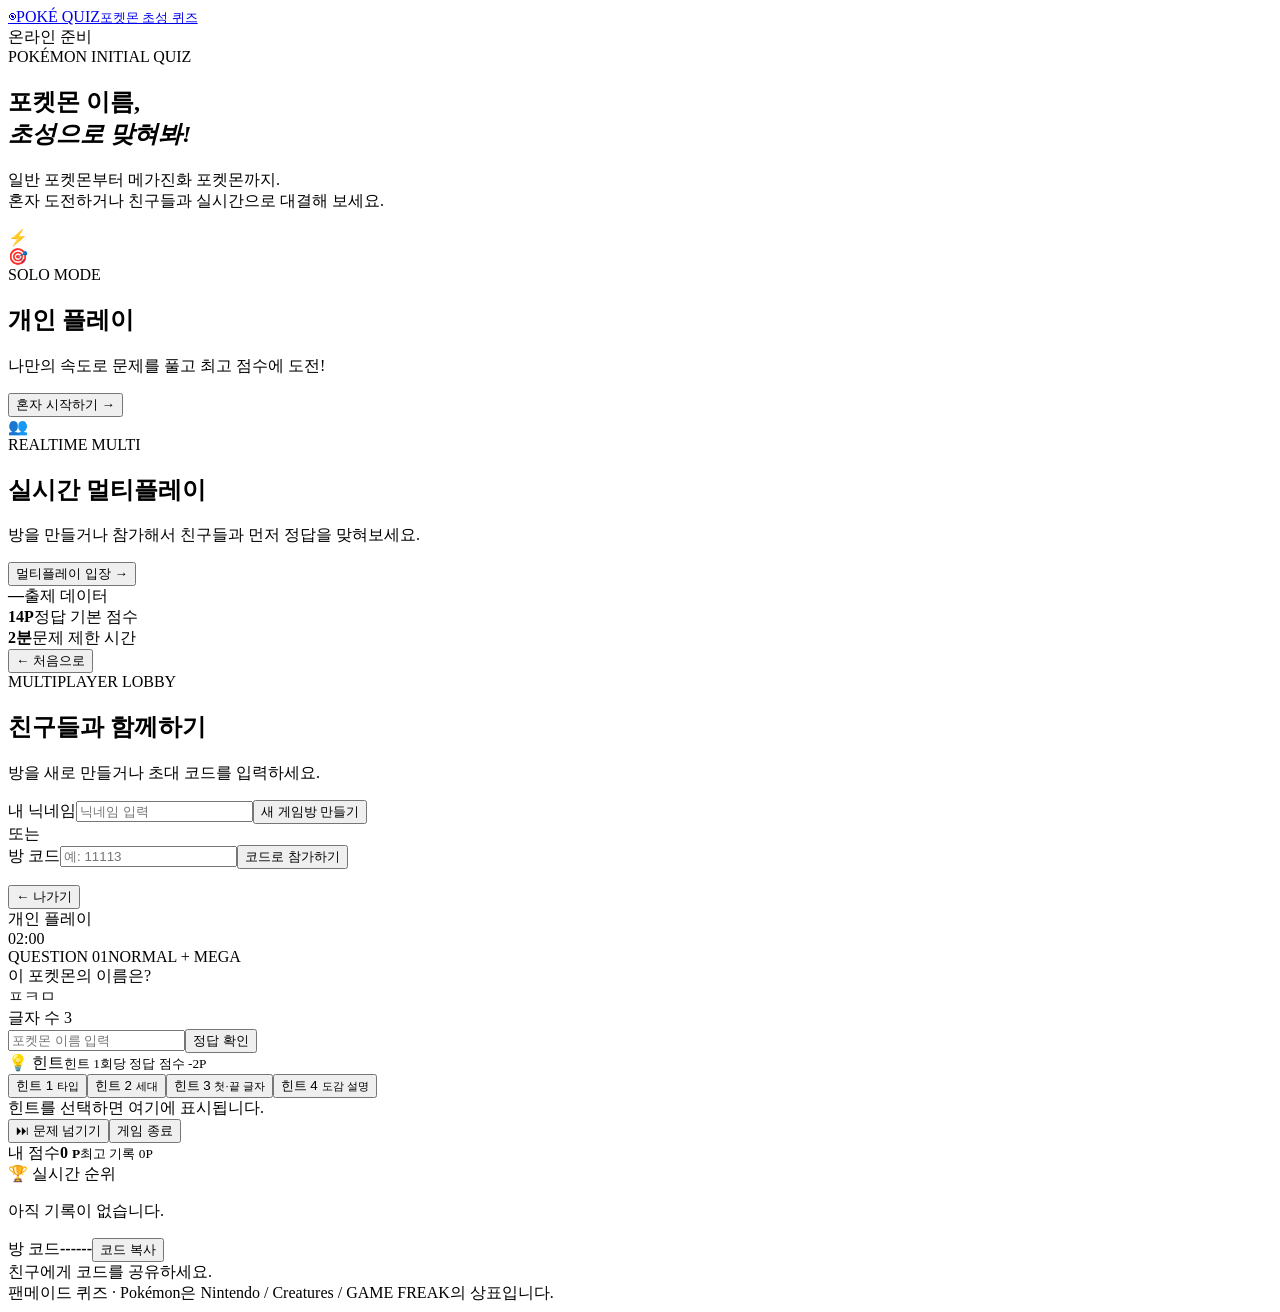
==== public/index.html @ de7677dc "Duplicate multiplayer lobby section in index.html" ====
<!doctype html>
<html lang="ko"><head>
  <meta charset="utf-8" />
  <meta name="viewport" content="width=device-width,initial-scale=1,viewport-fit=cover" />
  <meta name="theme-color" content="#10172a" />
  <meta name="description" content="일반 포켓몬과 메가진화 포켓몬 초성 퀴즈" />

  <title>포켓몬 초성 퀴즈</title>

  <!-- 파비콘 -->
  <link rel="icon" type="image/png" href="/favicon.png" />
  <link rel="apple-touch-icon" href="/favicon.png" />

  <!-- Open Graph -->
  <meta property="og:type" content="website" />
  <meta property="og:title" content="포켓몬 초성 퀴즈" />
  <meta property="og:description" content="일반 포켓몬과 메가진화 포켓몬 초성 퀴즈에 도전해보세요!" />
  <meta property="og:url" content="https://pokemon-quiz-ctx.pages.dev/" />
  <meta property="og:image" content="https://pokemon-quiz-ctx.pages.dev/og-image.png" />
  <meta property="og:image:width" content="1200" />
  <meta property="og:image:height" content="630" />

  <!-- Twitter / X -->
  <meta name="twitter:card" content="summary_large_image" />
  <meta name="twitter:title" content="포켓몬 초성 퀴즈" />
  <meta name="twitter:description" content="일반 포켓몬과 메가진화 포켓몬 초성 퀴즈에 도전해보세요!" />
  <meta name="twitter:image" content="https://pokemon-quiz-ctx.pages.dev/og-image.png" />

  <link rel="stylesheet" href="/style.css" />
</head>
<body>
<div class="shell">
<header class="top"><a class="brand" href="/"><span class="ball">◉</span><span>POKÉ QUIZ<small>포켓몬 초성 퀴즈</small></span></a><div class="top-right"><span class="live-dot"></span><span id="connection">온라인 준비</span></div></header>
<main>
<section id="home" class="view active">
<div class="hero"><div class="eyebrow">POKÉMON INITIAL QUIZ</div><h1>포켓몬 이름,<br><em>초성으로 맞혀봐!</em></h1><p>일반 포켓몬부터 메가진화 포켓몬까지.<br>혼자 도전하거나 친구들과 실시간으로 대결해 보세요.</p><div class="hero-orb">⚡</div></div>
<div class="mode-grid">
<article class="mode-card solo"><div class="mode-icon">🎯</div><div><span class="tag">SOLO MODE</span><h2>개인 플레이</h2><p>나만의 속도로 문제를 풀고 최고 점수에 도전!</p></div><button id="soloStart" class="primary">혼자 시작하기 <b>→</b></button></article>
<article class="mode-card multi"><div class="mode-icon">👥</div><div><span class="tag">REALTIME MULTI</span><h2>실시간 멀티플레이</h2><p>방을 만들거나 참가해서 친구들과 먼저 정답을 맞혀보세요.</p><button id="showRoom" class="primary">멀티플레이 입장 <b>→</b></button></article>
</div>
<div class="stats-row"><div><strong id="totalPokemon">—</strong><span>출제 데이터</span></div><div><strong>14P</strong><span>정답 기본 점수</span></div><div><strong>2분</strong><span>문제 제한 시간</span></div></div>
</section>
<section id="roomSelect" class="view">
<button class="back" data-home>← 처음으로</button><div class="panel narrow"><div class="eyebrow">MULTIPLAYER LOBBY</div><h2>친구들과 함께하기</h2><p class="muted">방을 새로 만들거나 초대 코드를 입력하세요.</p><label>내 닉네임<input id="nickname" maxlength="14" placeholder="닉네임 입력" autocomplete="nickname"></label><button id="createRoom" class="primary full">새 게임방 만들기</button><div class="or"><span>또는</span></div><label>방 코드<input id="roomCodeInput" maxlength="6" placeholder="예: 11113" autocapitalize="characters"></label><button id="joinRoom" class="secondary full">코드로 참가하기</button><p id="roomError" class="error"></p></div>
</section>
<section id="game" class="view">
<div class="game-head"><button class="back" id="leaveGame">← 나가기</button><div class="room-pill" id="modePill">개인 플레이</div><div class="timer" id="timer">02:00</div></div>
<div class="game-layout"><div class="main-game">
<div class="question-card"><div class="question-meta"><span id="questionNo">QUESTION 01</span><span id="questionMode">NORMAL + MEGA</span></div><div class="question-title">이 포켓몬의 이름은?</div><div class="cho" id="cho">ㅍㅋㅁ</div><div class="length" id="length">글자 수 3</div><div class="answer-row"><input id="answerInput" placeholder="포켓몬 이름 입력" autocomplete="off" maxlength="30"><button id="submitAnswer" class="primary">정답 확인</button></div><div id="feedback" class="feedback" aria-live="polite"></div></div>
<div class="hint-card"><div class="hint-title"><span>💡 힌트</span><small>힌트 1회당 정답 점수 -2P</small></div><div class="hint-buttons"><button data-hint="type">힌트 1 <small>타입</small></button><button data-hint="gen">힌트 2 <small>세대</small></button><button data-hint="letters">힌트 3 <small>첫·끝 글자</small></button><button data-hint="dex">힌트 4 <small>도감 설명</small></button></div><div id="hintOutput" class="hint-output">힌트를 선택하면 여기에 표시됩니다.</div></div>
<div class="action-row"><button id="nextQuestion" class="secondary">⏭ 문제 넘기기</button><button id="endGame" class="ghost">게임 종료</button></div>
</div><aside class="side-panel"><div class="score-box"><span>내 점수</span><strong id="myScore">0 <small>P</small></strong><small id="personalBest">최고 기록 0P</small></div><div class="rank-box"><div class="rank-title">🏆 실시간 순위</div><div id="ranking" class="ranking"><p class="muted">아직 기록이 없습니다.</p></div></div><div id="roomInfo" class="room-info hidden"><span>방 코드</span><strong id="roomCodeDisplay">------</strong><button id="copyRoom">코드 복사</button><div class="muted tiny">친구에게 코드를 공유하세요.</div></div></aside></div>
</section>
</main><footer>팬메이드 퀴즈 · Pokémon은 Nintendo / Creatures / GAME FREAK의 상표입니다.</footer>
</div><div id="toast" class="toast" role="status"></div><script src="/app.js" type="module"></script>
</body></html>
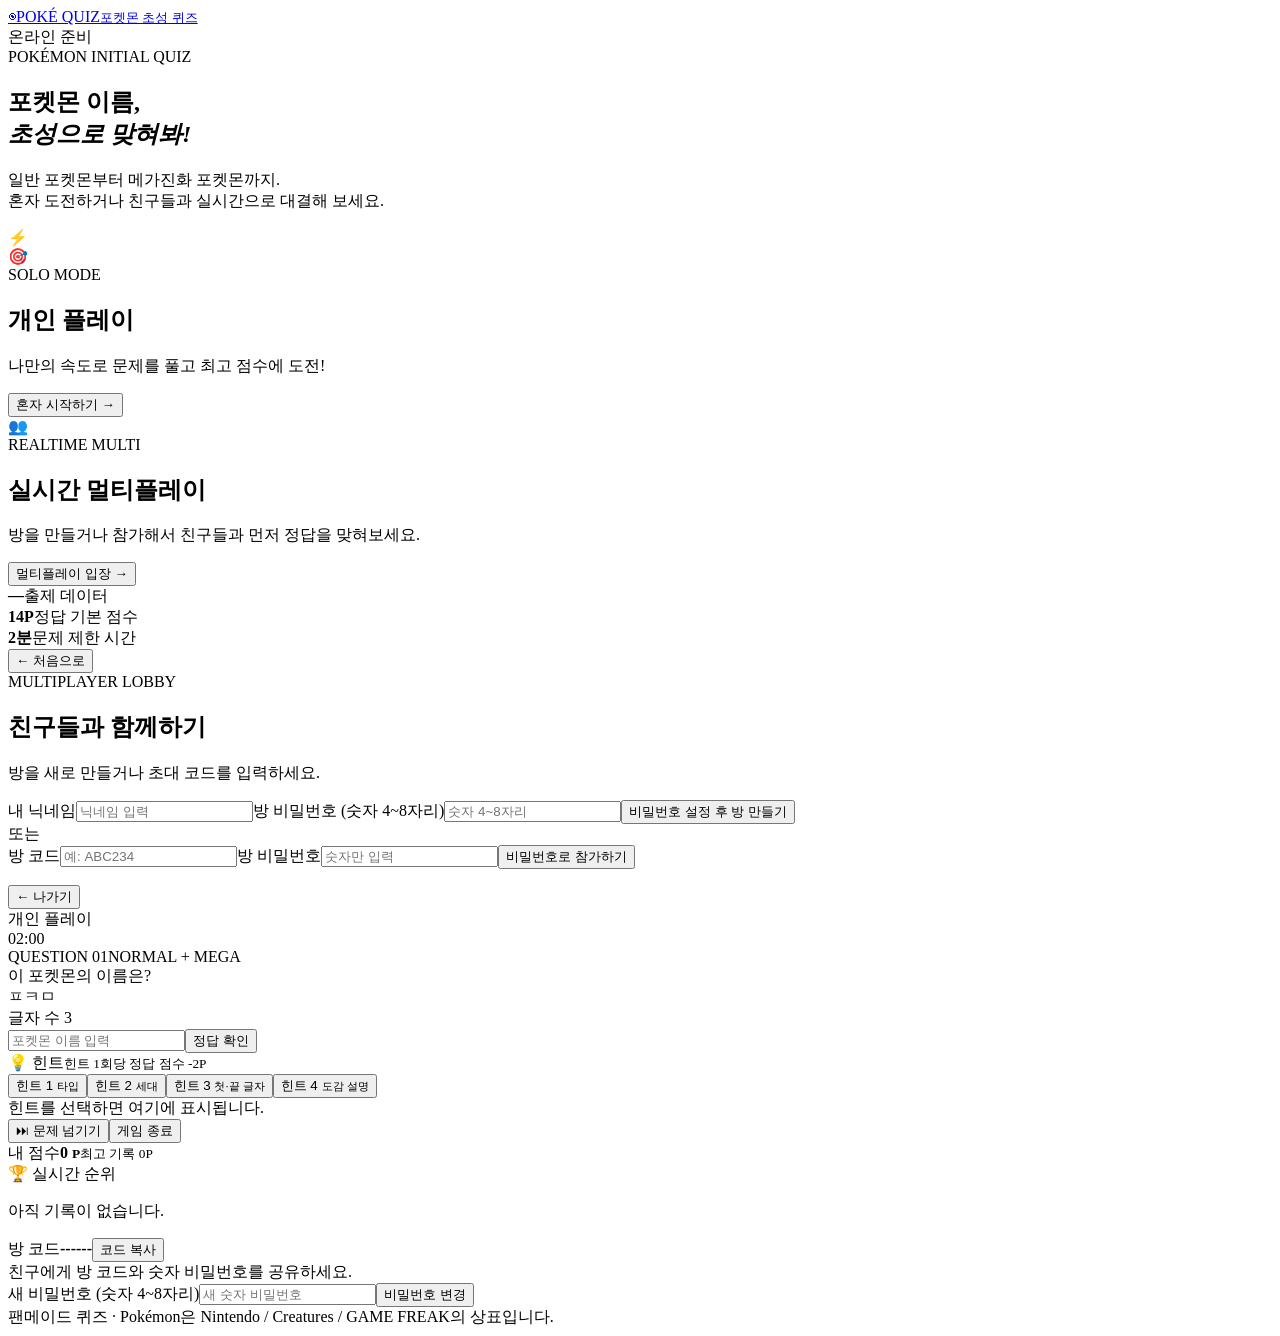
==== commit 5f4a311e: "Add files via upload" ====
--- a/public/index.html
+++ b/public/index.html
@@ -41,7 +41,7 @@
 <div class="stats-row"><div><strong id="totalPokemon">—</strong><span>출제 데이터</span></div><div><strong>14P</strong><span>정답 기본 점수</span></div><div><strong>2분</strong><span>문제 제한 시간</span></div></div>
 </section>
 <section id="roomSelect" class="view">
-<button class="back" data-home>← 처음으로</button><div class="panel narrow"><div class="eyebrow">MULTIPLAYER LOBBY</div><h2>친구들과 함께하기</h2><p class="muted">방을 새로 만들거나 초대 코드를 입력하세요.</p><label>내 닉네임<input id="nickname" maxlength="14" placeholder="닉네임 입력" autocomplete="nickname"></label><button id="createRoom" class="primary full">새 게임방 만들기</button><div class="or"><span>또는</span></div><label>방 코드<input id="roomCodeInput" maxlength="6" placeholder="예: 11113" autocapitalize="characters"></label><button id="joinRoom" class="secondary full">코드로 참가하기</button><p id="roomError" class="error"></p></div>
+<button class="back" data-home>← 처음으로</button><div class="panel narrow"><div class="eyebrow">MULTIPLAYER LOBBY</div><h2>친구들과 함께하기</h2><p class="muted">방을 새로 만들거나 초대 코드를 입력하세요.</p><label>내 닉네임<input id="nickname" maxlength="14" placeholder="닉네임 입력" autocomplete="nickname"></label><label>방 비밀번호 (숫자 4~8자리)<input id="createPassword" type="password" inputmode="numeric" pattern="[0-9]*" maxlength="8" placeholder="숫자 4~8자리" autocomplete="new-password"></label><button id="createRoom" class="primary full">비밀번호 설정 후 방 만들기</button><div class="or"><span>또는</span></div><label>방 코드<input id="roomCodeInput" maxlength="6" placeholder="예: ABC234" autocapitalize="characters"></label><label>방 비밀번호<input id="joinPassword" type="password" inputmode="numeric" pattern="[0-9]*" maxlength="8" placeholder="숫자만 입력" autocomplete="current-password"></label><button id="joinRoom" class="secondary full">비밀번호로 참가하기</button><p id="roomError" class="error"></p></div>
 </section>
 <section id="game" class="view">
 <div class="game-head"><button class="back" id="leaveGame">← 나가기</button><div class="room-pill" id="modePill">개인 플레이</div><div class="timer" id="timer">02:00</div></div>
@@ -49,7 +49,7 @@
 <div class="question-card"><div class="question-meta"><span id="questionNo">QUESTION 01</span><span id="questionMode">NORMAL + MEGA</span></div><div class="question-title">이 포켓몬의 이름은?</div><div class="cho" id="cho">ㅍㅋㅁ</div><div class="length" id="length">글자 수 3</div><div class="answer-row"><input id="answerInput" placeholder="포켓몬 이름 입력" autocomplete="off" maxlength="30"><button id="submitAnswer" class="primary">정답 확인</button></div><div id="feedback" class="feedback" aria-live="polite"></div></div>
 <div class="hint-card"><div class="hint-title"><span>💡 힌트</span><small>힌트 1회당 정답 점수 -2P</small></div><div class="hint-buttons"><button data-hint="type">힌트 1 <small>타입</small></button><button data-hint="gen">힌트 2 <small>세대</small></button><button data-hint="letters">힌트 3 <small>첫·끝 글자</small></button><button data-hint="dex">힌트 4 <small>도감 설명</small></button></div><div id="hintOutput" class="hint-output">힌트를 선택하면 여기에 표시됩니다.</div></div>
 <div class="action-row"><button id="nextQuestion" class="secondary">⏭ 문제 넘기기</button><button id="endGame" class="ghost">게임 종료</button></div>
-</div><aside class="side-panel"><div class="score-box"><span>내 점수</span><strong id="myScore">0 <small>P</small></strong><small id="personalBest">최고 기록 0P</small></div><div class="rank-box"><div class="rank-title">🏆 실시간 순위</div><div id="ranking" class="ranking"><p class="muted">아직 기록이 없습니다.</p></div></div><div id="roomInfo" class="room-info hidden"><span>방 코드</span><strong id="roomCodeDisplay">------</strong><button id="copyRoom">코드 복사</button><div class="muted tiny">친구에게 코드를 공유하세요.</div></div></aside></div>
+</div><aside class="side-panel"><div class="score-box"><span>내 점수</span><strong id="myScore">0 <small>P</small></strong><small id="personalBest">최고 기록 0P</small></div><div class="rank-box"><div class="rank-title">🏆 실시간 순위</div><div id="ranking" class="ranking"><p class="muted">아직 기록이 없습니다.</p></div></div><div id="roomInfo" class="room-info hidden"><span>방 코드</span><strong id="roomCodeDisplay">------</strong><button id="copyRoom">코드 복사</button><div class="muted tiny">친구에게 방 코드와 숫자 비밀번호를 공유하세요.</div><div id="hostPasswordControls" class="host-password-controls hidden"><label>새 비밀번호 (숫자 4~8자리)<input id="newRoomPassword" type="password" inputmode="numeric" pattern="[0-9]*" maxlength="8" placeholder="새 숫자 비밀번호"></label><button id="changeRoomPassword" class="secondary">비밀번호 변경</button></div></div></aside></div>
 </section>
 </main><footer>팬메이드 퀴즈 · Pokémon은 Nintendo / Creatures / GAME FREAK의 상표입니다.</footer>
 </div><div id="toast" class="toast" role="status"></div><script src="/app.js" type="module"></script>
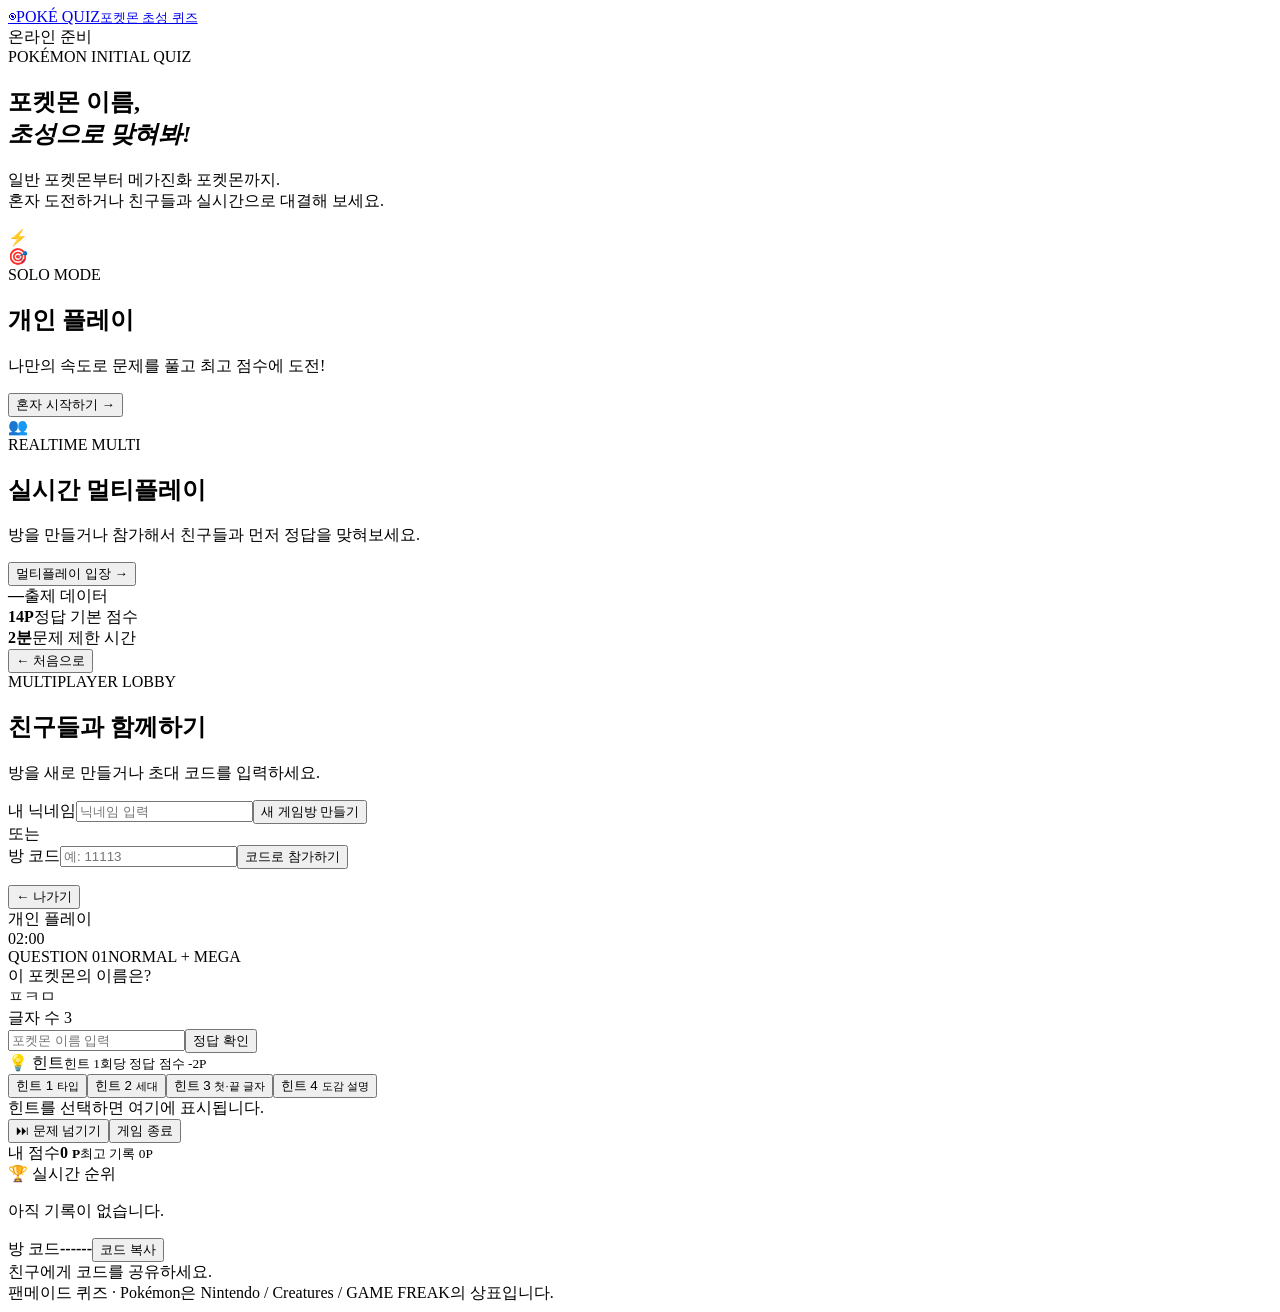
==== commit dca1fa68: "Add files via upload" ====
--- a/public/index.html
+++ b/public/index.html
@@ -41,7 +41,7 @@
 <div class="stats-row"><div><strong id="totalPokemon">—</strong><span>출제 데이터</span></div><div><strong>14P</strong><span>정답 기본 점수</span></div><div><strong>2분</strong><span>문제 제한 시간</span></div></div>
 </section>
 <section id="roomSelect" class="view">
-<button class="back" data-home>← 처음으로</button><div class="panel narrow"><div class="eyebrow">MULTIPLAYER LOBBY</div><h2>친구들과 함께하기</h2><p class="muted">방을 새로 만들거나 초대 코드를 입력하세요.</p><label>내 닉네임<input id="nickname" maxlength="14" placeholder="닉네임 입력" autocomplete="nickname"></label><label>방 비밀번호 (숫자 4~8자리)<input id="createPassword" type="password" inputmode="numeric" pattern="[0-9]*" maxlength="8" placeholder="숫자 4~8자리" autocomplete="new-password"></label><button id="createRoom" class="primary full">비밀번호 설정 후 방 만들기</button><div class="or"><span>또는</span></div><label>방 코드<input id="roomCodeInput" maxlength="6" placeholder="예: ABC234" autocapitalize="characters"></label><label>방 비밀번호<input id="joinPassword" type="password" inputmode="numeric" pattern="[0-9]*" maxlength="8" placeholder="숫자만 입력" autocomplete="current-password"></label><button id="joinRoom" class="secondary full">비밀번호로 참가하기</button><p id="roomError" class="error"></p></div>
+<button class="back" data-home>← 처음으로</button><div class="panel narrow"><div class="eyebrow">MULTIPLAYER LOBBY</div><h2>친구들과 함께하기</h2><p class="muted">방을 새로 만들거나 초대 코드를 입력하세요.</p><label>내 닉네임<input id="nickname" maxlength="14" placeholder="닉네임 입력" autocomplete="nickname"></label><button id="createRoom" class="primary full">새 게임방 만들기</button><div class="or"><span>또는</span></div><label>방 코드<input id="roomCodeInput" maxlength="6" placeholder="예: 11113" autocapitalize="characters"></label><button id="joinRoom" class="secondary full">코드로 참가하기</button><p id="roomError" class="error"></p></div>
 </section>
 <section id="game" class="view">
 <div class="game-head"><button class="back" id="leaveGame">← 나가기</button><div class="room-pill" id="modePill">개인 플레이</div><div class="timer" id="timer">02:00</div></div>
@@ -49,7 +49,7 @@
 <div class="question-card"><div class="question-meta"><span id="questionNo">QUESTION 01</span><span id="questionMode">NORMAL + MEGA</span></div><div class="question-title">이 포켓몬의 이름은?</div><div class="cho" id="cho">ㅍㅋㅁ</div><div class="length" id="length">글자 수 3</div><div class="answer-row"><input id="answerInput" placeholder="포켓몬 이름 입력" autocomplete="off" maxlength="30"><button id="submitAnswer" class="primary">정답 확인</button></div><div id="feedback" class="feedback" aria-live="polite"></div></div>
 <div class="hint-card"><div class="hint-title"><span>💡 힌트</span><small>힌트 1회당 정답 점수 -2P</small></div><div class="hint-buttons"><button data-hint="type">힌트 1 <small>타입</small></button><button data-hint="gen">힌트 2 <small>세대</small></button><button data-hint="letters">힌트 3 <small>첫·끝 글자</small></button><button data-hint="dex">힌트 4 <small>도감 설명</small></button></div><div id="hintOutput" class="hint-output">힌트를 선택하면 여기에 표시됩니다.</div></div>
 <div class="action-row"><button id="nextQuestion" class="secondary">⏭ 문제 넘기기</button><button id="endGame" class="ghost">게임 종료</button></div>
-</div><aside class="side-panel"><div class="score-box"><span>내 점수</span><strong id="myScore">0 <small>P</small></strong><small id="personalBest">최고 기록 0P</small></div><div class="rank-box"><div class="rank-title">🏆 실시간 순위</div><div id="ranking" class="ranking"><p class="muted">아직 기록이 없습니다.</p></div></div><div id="roomInfo" class="room-info hidden"><span>방 코드</span><strong id="roomCodeDisplay">------</strong><button id="copyRoom">코드 복사</button><div class="muted tiny">친구에게 방 코드와 숫자 비밀번호를 공유하세요.</div><div id="hostPasswordControls" class="host-password-controls hidden"><label>새 비밀번호 (숫자 4~8자리)<input id="newRoomPassword" type="password" inputmode="numeric" pattern="[0-9]*" maxlength="8" placeholder="새 숫자 비밀번호"></label><button id="changeRoomPassword" class="secondary">비밀번호 변경</button></div></div></aside></div>
+</div><aside class="side-panel"><div class="score-box"><span>내 점수</span><strong id="myScore">0 <small>P</small></strong><small id="personalBest">최고 기록 0P</small></div><div class="rank-box"><div class="rank-title">🏆 실시간 순위</div><div id="ranking" class="ranking"><p class="muted">아직 기록이 없습니다.</p></div></div><div id="roomInfo" class="room-info hidden"><span>방 코드</span><strong id="roomCodeDisplay">------</strong><button id="copyRoom">코드 복사</button><div class="muted tiny">친구에게 코드를 공유하세요.</div></div></aside></div>
 </section>
 </main><footer>팬메이드 퀴즈 · Pokémon은 Nintendo / Creatures / GAME FREAK의 상표입니다.</footer>
 </div><div id="toast" class="toast" role="status"></div><script src="/app.js" type="module"></script>
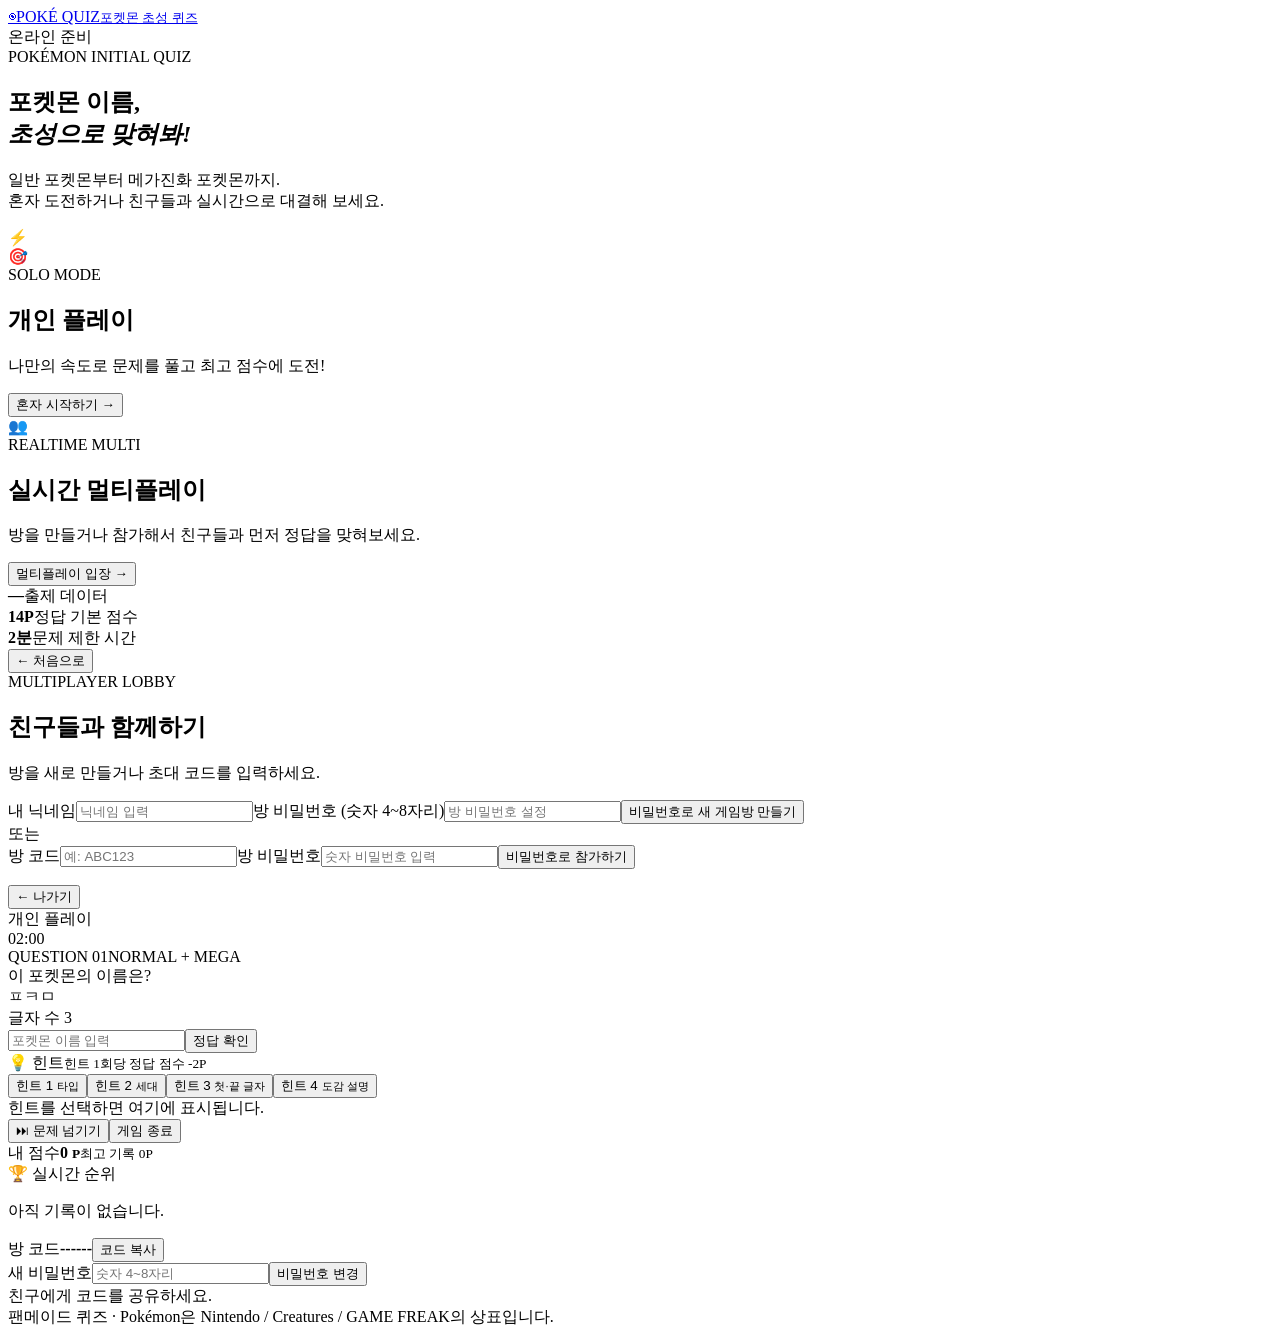
==== commit cf747ca2: "Add files via upload" ====
--- a/public/index.html
+++ b/public/index.html
@@ -41,7 +41,7 @@
 <div class="stats-row"><div><strong id="totalPokemon">—</strong><span>출제 데이터</span></div><div><strong>14P</strong><span>정답 기본 점수</span></div><div><strong>2분</strong><span>문제 제한 시간</span></div></div>
 </section>
 <section id="roomSelect" class="view">
-<button class="back" data-home>← 처음으로</button><div class="panel narrow"><div class="eyebrow">MULTIPLAYER LOBBY</div><h2>친구들과 함께하기</h2><p class="muted">방을 새로 만들거나 초대 코드를 입력하세요.</p><label>내 닉네임<input id="nickname" maxlength="14" placeholder="닉네임 입력" autocomplete="nickname"></label><button id="createRoom" class="primary full">새 게임방 만들기</button><div class="or"><span>또는</span></div><label>방 코드<input id="roomCodeInput" maxlength="6" placeholder="예: 11113" autocapitalize="characters"></label><button id="joinRoom" class="secondary full">코드로 참가하기</button><p id="roomError" class="error"></p></div>
+<button class="back" data-home>← 처음으로</button><div class="panel narrow"><div class="eyebrow">MULTIPLAYER LOBBY</div><h2>친구들과 함께하기</h2><p class="muted">방을 새로 만들거나 초대 코드를 입력하세요.</p><label>내 닉네임<input id="nickname" maxlength="14" placeholder="닉네임 입력" autocomplete="nickname"></label><label>방 비밀번호 (숫자 4~8자리)<input id="createPassword" type="password" inputmode="numeric" pattern="[0-9]*" maxlength="8" placeholder="방 비밀번호 설정" autocomplete="new-password"></label><button id="createRoom" class="primary full">비밀번호로 새 게임방 만들기</button><div class="or"><span>또는</span></div><label>방 코드<input id="roomCodeInput" maxlength="6" placeholder="예: ABC123" autocapitalize="characters"></label><label>방 비밀번호<input id="joinPassword" type="password" inputmode="numeric" pattern="[0-9]*" maxlength="8" placeholder="숫자 비밀번호 입력" autocomplete="current-password"></label><button id="joinRoom" class="secondary full">비밀번호로 참가하기</button><p id="roomError" class="error"></p></div>
 </section>
 <section id="game" class="view">
 <div class="game-head"><button class="back" id="leaveGame">← 나가기</button><div class="room-pill" id="modePill">개인 플레이</div><div class="timer" id="timer">02:00</div></div>
@@ -49,7 +49,7 @@
 <div class="question-card"><div class="question-meta"><span id="questionNo">QUESTION 01</span><span id="questionMode">NORMAL + MEGA</span></div><div class="question-title">이 포켓몬의 이름은?</div><div class="cho" id="cho">ㅍㅋㅁ</div><div class="length" id="length">글자 수 3</div><div class="answer-row"><input id="answerInput" placeholder="포켓몬 이름 입력" autocomplete="off" maxlength="30"><button id="submitAnswer" class="primary">정답 확인</button></div><div id="feedback" class="feedback" aria-live="polite"></div></div>
 <div class="hint-card"><div class="hint-title"><span>💡 힌트</span><small>힌트 1회당 정답 점수 -2P</small></div><div class="hint-buttons"><button data-hint="type">힌트 1 <small>타입</small></button><button data-hint="gen">힌트 2 <small>세대</small></button><button data-hint="letters">힌트 3 <small>첫·끝 글자</small></button><button data-hint="dex">힌트 4 <small>도감 설명</small></button></div><div id="hintOutput" class="hint-output">힌트를 선택하면 여기에 표시됩니다.</div></div>
 <div class="action-row"><button id="nextQuestion" class="secondary">⏭ 문제 넘기기</button><button id="endGame" class="ghost">게임 종료</button></div>
-</div><aside class="side-panel"><div class="score-box"><span>내 점수</span><strong id="myScore">0 <small>P</small></strong><small id="personalBest">최고 기록 0P</small></div><div class="rank-box"><div class="rank-title">🏆 실시간 순위</div><div id="ranking" class="ranking"><p class="muted">아직 기록이 없습니다.</p></div></div><div id="roomInfo" class="room-info hidden"><span>방 코드</span><strong id="roomCodeDisplay">------</strong><button id="copyRoom">코드 복사</button><div class="muted tiny">친구에게 코드를 공유하세요.</div></div></aside></div>
+</div><aside class="side-panel"><div class="score-box"><span>내 점수</span><strong id="myScore">0 <small>P</small></strong><small id="personalBest">최고 기록 0P</small></div><div class="rank-box"><div class="rank-title">🏆 실시간 순위</div><div id="ranking" class="ranking"><p class="muted">아직 기록이 없습니다.</p></div></div><div id="roomInfo" class="room-info hidden"><span>방 코드</span><strong id="roomCodeDisplay">------</strong><button id="copyRoom">코드 복사</button><div id="hostPasswordControls" class="hidden"><label>새 비밀번호<input id="changePasswordInput" type="password" inputmode="numeric" pattern="[0-9]*" maxlength="8" placeholder="숫자 4~8자리"></label><button id="changePasswordButton" type="button">비밀번호 변경</button></div><div class="muted tiny">친구에게 코드를 공유하세요.</div></div></aside></div>
 </section>
 </main><footer>팬메이드 퀴즈 · Pokémon은 Nintendo / Creatures / GAME FREAK의 상표입니다.</footer>
 </div><div id="toast" class="toast" role="status"></div><script src="/app.js" type="module"></script>
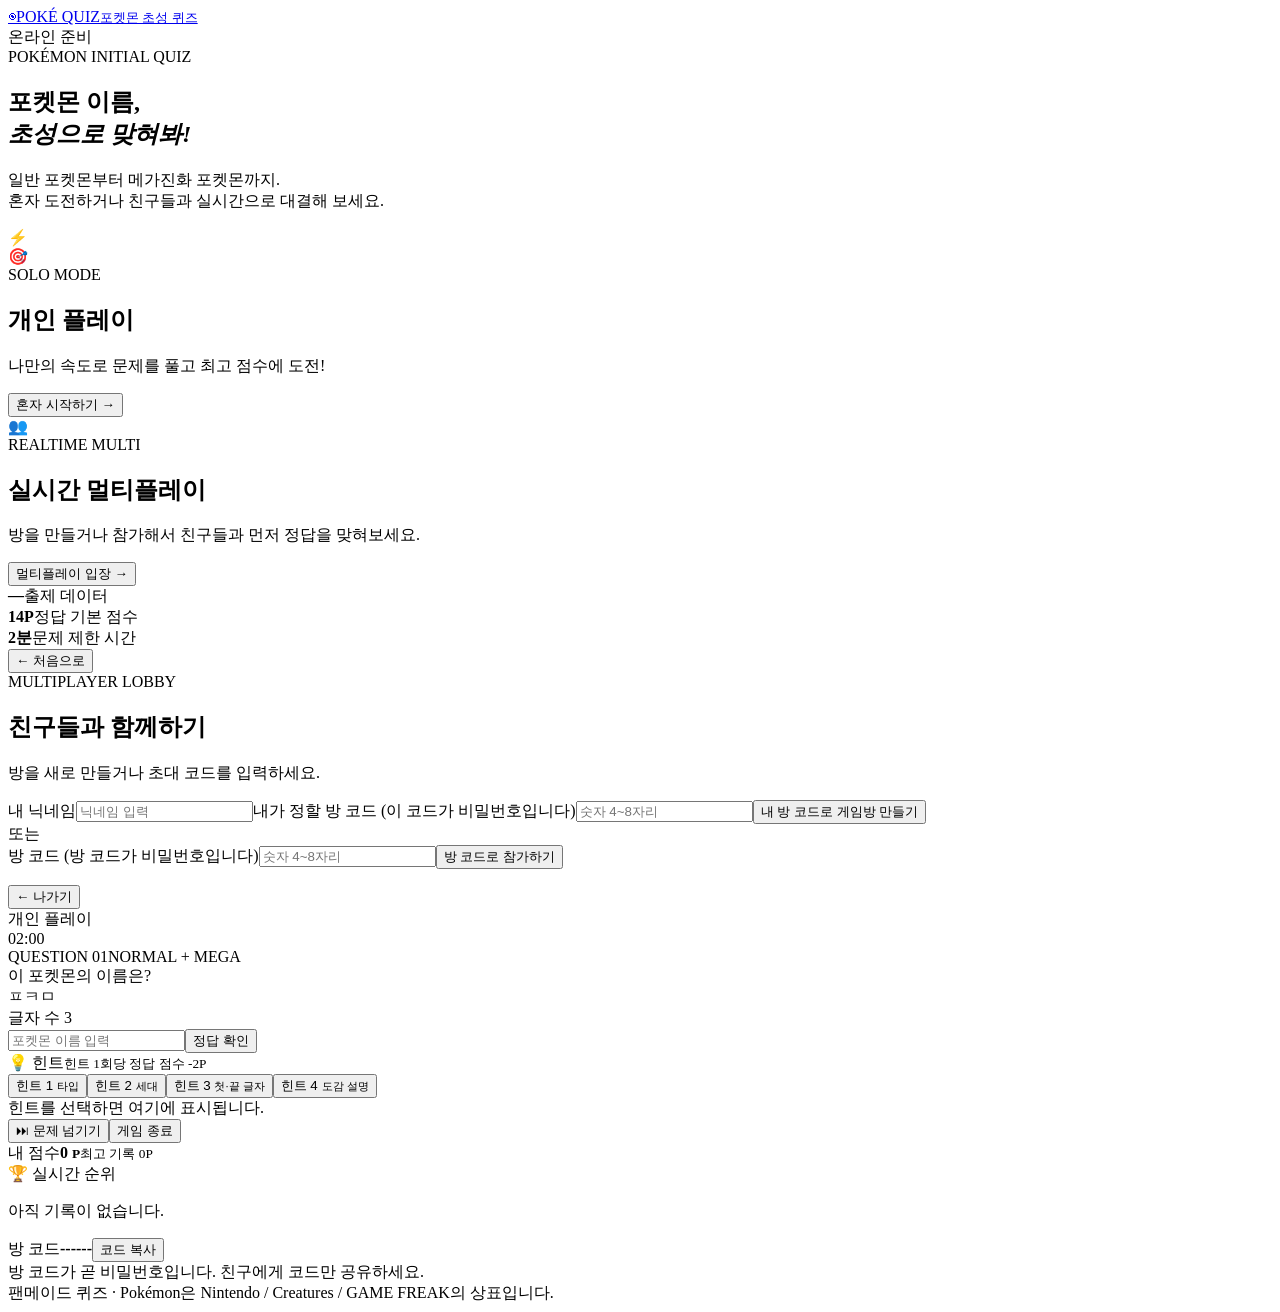
==== commit cbf79344: "Add files via upload" ====
--- a/public/index.html
+++ b/public/index.html
@@ -41,7 +41,7 @@
 <div class="stats-row"><div><strong id="totalPokemon">—</strong><span>출제 데이터</span></div><div><strong>14P</strong><span>정답 기본 점수</span></div><div><strong>2분</strong><span>문제 제한 시간</span></div></div>
 </section>
 <section id="roomSelect" class="view">
-<button class="back" data-home>← 처음으로</button><div class="panel narrow"><div class="eyebrow">MULTIPLAYER LOBBY</div><h2>친구들과 함께하기</h2><p class="muted">방을 새로 만들거나 초대 코드를 입력하세요.</p><label>내 닉네임<input id="nickname" maxlength="14" placeholder="닉네임 입력" autocomplete="nickname"></label><label>방 비밀번호 (숫자 4~8자리)<input id="createPassword" type="password" inputmode="numeric" pattern="[0-9]*" maxlength="8" placeholder="방 비밀번호 설정" autocomplete="new-password"></label><button id="createRoom" class="primary full">비밀번호로 새 게임방 만들기</button><div class="or"><span>또는</span></div><label>방 코드<input id="roomCodeInput" maxlength="6" placeholder="예: ABC123" autocapitalize="characters"></label><label>방 비밀번호<input id="joinPassword" type="password" inputmode="numeric" pattern="[0-9]*" maxlength="8" placeholder="숫자 비밀번호 입력" autocomplete="current-password"></label><button id="joinRoom" class="secondary full">비밀번호로 참가하기</button><p id="roomError" class="error"></p></div>
+<button class="back" data-home>← 처음으로</button><div class="panel narrow"><div class="eyebrow">MULTIPLAYER LOBBY</div><h2>친구들과 함께하기</h2><p class="muted">방을 새로 만들거나 초대 코드를 입력하세요.</p><label>내 닉네임<input id="nickname" maxlength="14" placeholder="닉네임 입력" autocomplete="nickname"></label><label>내가 정할 방 코드 (이 코드가 비밀번호입니다)<input id="createCode" type="text" inputmode="numeric" pattern="[0-9]*" maxlength="8" placeholder="숫자 4~8자리" autocomplete="off"></label><button id="createRoom" class="primary full">내 방 코드로 게임방 만들기</button><div class="or"><span>또는</span></div><label>방 코드 (방 코드가 비밀번호입니다)<input id="roomCodeInput" type="text" inputmode="numeric" pattern="[0-9]*" maxlength="8" placeholder="숫자 4~8자리" autocomplete="off"></label><button id="joinRoom" class="secondary full">방 코드로 참가하기</button><p id="roomError" class="error"></p></div>
 </section>
 <section id="game" class="view">
 <div class="game-head"><button class="back" id="leaveGame">← 나가기</button><div class="room-pill" id="modePill">개인 플레이</div><div class="timer" id="timer">02:00</div></div>
@@ -49,7 +49,7 @@
 <div class="question-card"><div class="question-meta"><span id="questionNo">QUESTION 01</span><span id="questionMode">NORMAL + MEGA</span></div><div class="question-title">이 포켓몬의 이름은?</div><div class="cho" id="cho">ㅍㅋㅁ</div><div class="length" id="length">글자 수 3</div><div class="answer-row"><input id="answerInput" placeholder="포켓몬 이름 입력" autocomplete="off" maxlength="30"><button id="submitAnswer" class="primary">정답 확인</button></div><div id="feedback" class="feedback" aria-live="polite"></div></div>
 <div class="hint-card"><div class="hint-title"><span>💡 힌트</span><small>힌트 1회당 정답 점수 -2P</small></div><div class="hint-buttons"><button data-hint="type">힌트 1 <small>타입</small></button><button data-hint="gen">힌트 2 <small>세대</small></button><button data-hint="letters">힌트 3 <small>첫·끝 글자</small></button><button data-hint="dex">힌트 4 <small>도감 설명</small></button></div><div id="hintOutput" class="hint-output">힌트를 선택하면 여기에 표시됩니다.</div></div>
 <div class="action-row"><button id="nextQuestion" class="secondary">⏭ 문제 넘기기</button><button id="endGame" class="ghost">게임 종료</button></div>
-</div><aside class="side-panel"><div class="score-box"><span>내 점수</span><strong id="myScore">0 <small>P</small></strong><small id="personalBest">최고 기록 0P</small></div><div class="rank-box"><div class="rank-title">🏆 실시간 순위</div><div id="ranking" class="ranking"><p class="muted">아직 기록이 없습니다.</p></div></div><div id="roomInfo" class="room-info hidden"><span>방 코드</span><strong id="roomCodeDisplay">------</strong><button id="copyRoom">코드 복사</button><div id="hostPasswordControls" class="hidden"><label>새 비밀번호<input id="changePasswordInput" type="password" inputmode="numeric" pattern="[0-9]*" maxlength="8" placeholder="숫자 4~8자리"></label><button id="changePasswordButton" type="button">비밀번호 변경</button></div><div class="muted tiny">친구에게 코드를 공유하세요.</div></div></aside></div>
+</div><aside class="side-panel"><div class="score-box"><span>내 점수</span><strong id="myScore">0 <small>P</small></strong><small id="personalBest">최고 기록 0P</small></div><div class="rank-box"><div class="rank-title">🏆 실시간 순위</div><div id="ranking" class="ranking"><p class="muted">아직 기록이 없습니다.</p></div></div><div id="roomInfo" class="room-info hidden"><span>방 코드</span><strong id="roomCodeDisplay">------</strong><button id="copyRoom">코드 복사</button><div class="muted tiny">방 코드가 곧 비밀번호입니다. 친구에게 코드만 공유하세요.</div></div></aside></div>
 </section>
 </main><footer>팬메이드 퀴즈 · Pokémon은 Nintendo / Creatures / GAME FREAK의 상표입니다.</footer>
 </div><div id="toast" class="toast" role="status"></div><script src="/app.js" type="module"></script>
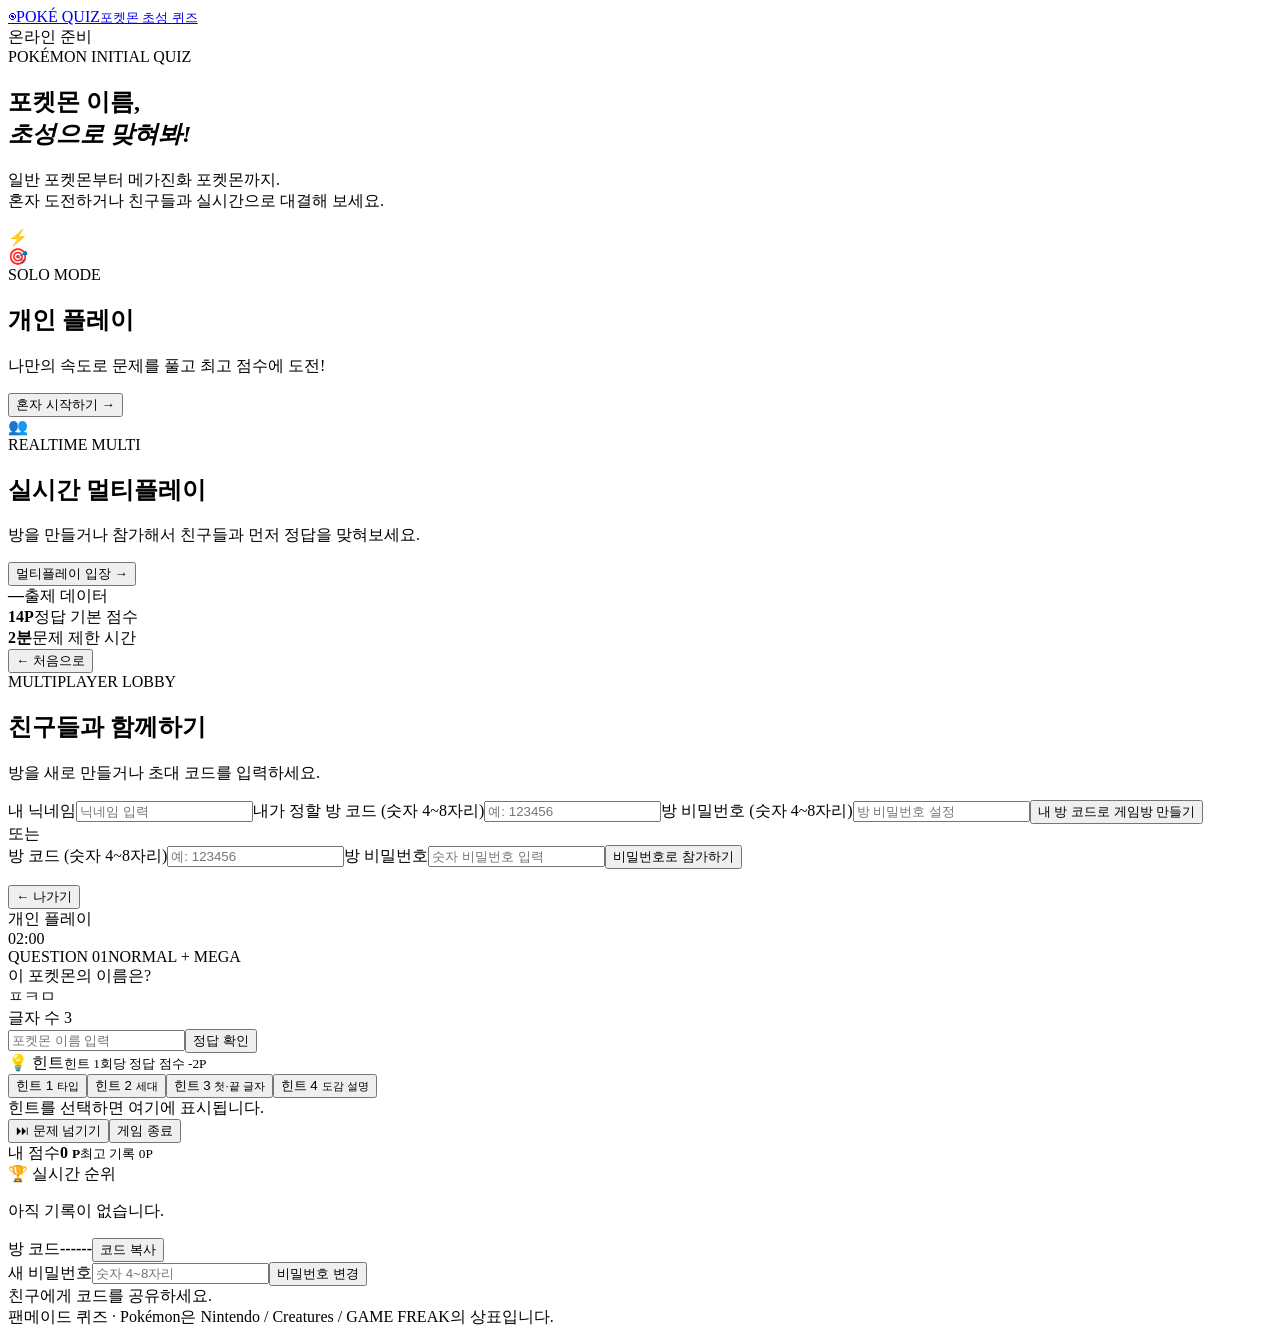
==== commit c26fc699: "Add files via upload" ====
--- a/public/index.html
+++ b/public/index.html
@@ -41,7 +41,7 @@
 <div class="stats-row"><div><strong id="totalPokemon">—</strong><span>출제 데이터</span></div><div><strong>14P</strong><span>정답 기본 점수</span></div><div><strong>2분</strong><span>문제 제한 시간</span></div></div>
 </section>
 <section id="roomSelect" class="view">
-<button class="back" data-home>← 처음으로</button><div class="panel narrow"><div class="eyebrow">MULTIPLAYER LOBBY</div><h2>친구들과 함께하기</h2><p class="muted">방을 새로 만들거나 초대 코드를 입력하세요.</p><label>내 닉네임<input id="nickname" maxlength="14" placeholder="닉네임 입력" autocomplete="nickname"></label><label>내가 정할 방 코드 (이 코드가 비밀번호입니다)<input id="createCode" type="text" inputmode="numeric" pattern="[0-9]*" maxlength="8" placeholder="숫자 4~8자리" autocomplete="off"></label><button id="createRoom" class="primary full">내 방 코드로 게임방 만들기</button><div class="or"><span>또는</span></div><label>방 코드 (방 코드가 비밀번호입니다)<input id="roomCodeInput" type="text" inputmode="numeric" pattern="[0-9]*" maxlength="8" placeholder="숫자 4~8자리" autocomplete="off"></label><button id="joinRoom" class="secondary full">방 코드로 참가하기</button><p id="roomError" class="error"></p></div>
+<button class="back" data-home>← 처음으로</button><div class="panel narrow"><div class="eyebrow">MULTIPLAYER LOBBY</div><h2>친구들과 함께하기</h2><p class="muted">방을 새로 만들거나 초대 코드를 입력하세요.</p><label>내 닉네임<input id="nickname" maxlength="14" placeholder="닉네임 입력" autocomplete="nickname"></label><label>내가 정할 방 코드 (숫자 4~8자리)<input id="createCode" type="text" inputmode="numeric" pattern="[0-9]*" maxlength="8" placeholder="예: 123456" autocomplete="off"></label><label>방 비밀번호 (숫자 4~8자리)<input id="createPassword" type="password" inputmode="numeric" pattern="[0-9]*" maxlength="8" placeholder="방 비밀번호 설정" autocomplete="new-password"></label><button id="createRoom" class="primary full">내 방 코드로 게임방 만들기</button><div class="or"><span>또는</span></div><label>방 코드 (숫자 4~8자리)<input id="roomCodeInput" type="text" inputmode="numeric" pattern="[0-9]*" maxlength="8" placeholder="예: 123456" autocomplete="off"></label><label>방 비밀번호<input id="joinPassword" type="password" inputmode="numeric" pattern="[0-9]*" maxlength="8" placeholder="숫자 비밀번호 입력" autocomplete="current-password"></label><button id="joinRoom" class="secondary full">비밀번호로 참가하기</button><p id="roomError" class="error"></p></div>
 </section>
 <section id="game" class="view">
 <div class="game-head"><button class="back" id="leaveGame">← 나가기</button><div class="room-pill" id="modePill">개인 플레이</div><div class="timer" id="timer">02:00</div></div>
@@ -49,7 +49,7 @@
 <div class="question-card"><div class="question-meta"><span id="questionNo">QUESTION 01</span><span id="questionMode">NORMAL + MEGA</span></div><div class="question-title">이 포켓몬의 이름은?</div><div class="cho" id="cho">ㅍㅋㅁ</div><div class="length" id="length">글자 수 3</div><div class="answer-row"><input id="answerInput" placeholder="포켓몬 이름 입력" autocomplete="off" maxlength="30"><button id="submitAnswer" class="primary">정답 확인</button></div><div id="feedback" class="feedback" aria-live="polite"></div></div>
 <div class="hint-card"><div class="hint-title"><span>💡 힌트</span><small>힌트 1회당 정답 점수 -2P</small></div><div class="hint-buttons"><button data-hint="type">힌트 1 <small>타입</small></button><button data-hint="gen">힌트 2 <small>세대</small></button><button data-hint="letters">힌트 3 <small>첫·끝 글자</small></button><button data-hint="dex">힌트 4 <small>도감 설명</small></button></div><div id="hintOutput" class="hint-output">힌트를 선택하면 여기에 표시됩니다.</div></div>
 <div class="action-row"><button id="nextQuestion" class="secondary">⏭ 문제 넘기기</button><button id="endGame" class="ghost">게임 종료</button></div>
-</div><aside class="side-panel"><div class="score-box"><span>내 점수</span><strong id="myScore">0 <small>P</small></strong><small id="personalBest">최고 기록 0P</small></div><div class="rank-box"><div class="rank-title">🏆 실시간 순위</div><div id="ranking" class="ranking"><p class="muted">아직 기록이 없습니다.</p></div></div><div id="roomInfo" class="room-info hidden"><span>방 코드</span><strong id="roomCodeDisplay">------</strong><button id="copyRoom">코드 복사</button><div class="muted tiny">방 코드가 곧 비밀번호입니다. 친구에게 코드만 공유하세요.</div></div></aside></div>
+</div><aside class="side-panel"><div class="score-box"><span>내 점수</span><strong id="myScore">0 <small>P</small></strong><small id="personalBest">최고 기록 0P</small></div><div class="rank-box"><div class="rank-title">🏆 실시간 순위</div><div id="ranking" class="ranking"><p class="muted">아직 기록이 없습니다.</p></div></div><div id="roomInfo" class="room-info hidden"><span>방 코드</span><strong id="roomCodeDisplay">------</strong><button id="copyRoom">코드 복사</button><div id="hostPasswordControls" class="hidden"><label>새 비밀번호<input id="changePasswordInput" type="password" inputmode="numeric" pattern="[0-9]*" maxlength="8" placeholder="숫자 4~8자리"></label><button id="changePasswordButton" type="button">비밀번호 변경</button></div><div class="muted tiny">친구에게 코드를 공유하세요.</div></div></aside></div>
 </section>
 </main><footer>팬메이드 퀴즈 · Pokémon은 Nintendo / Creatures / GAME FREAK의 상표입니다.</footer>
 </div><div id="toast" class="toast" role="status"></div><script src="/app.js" type="module"></script>
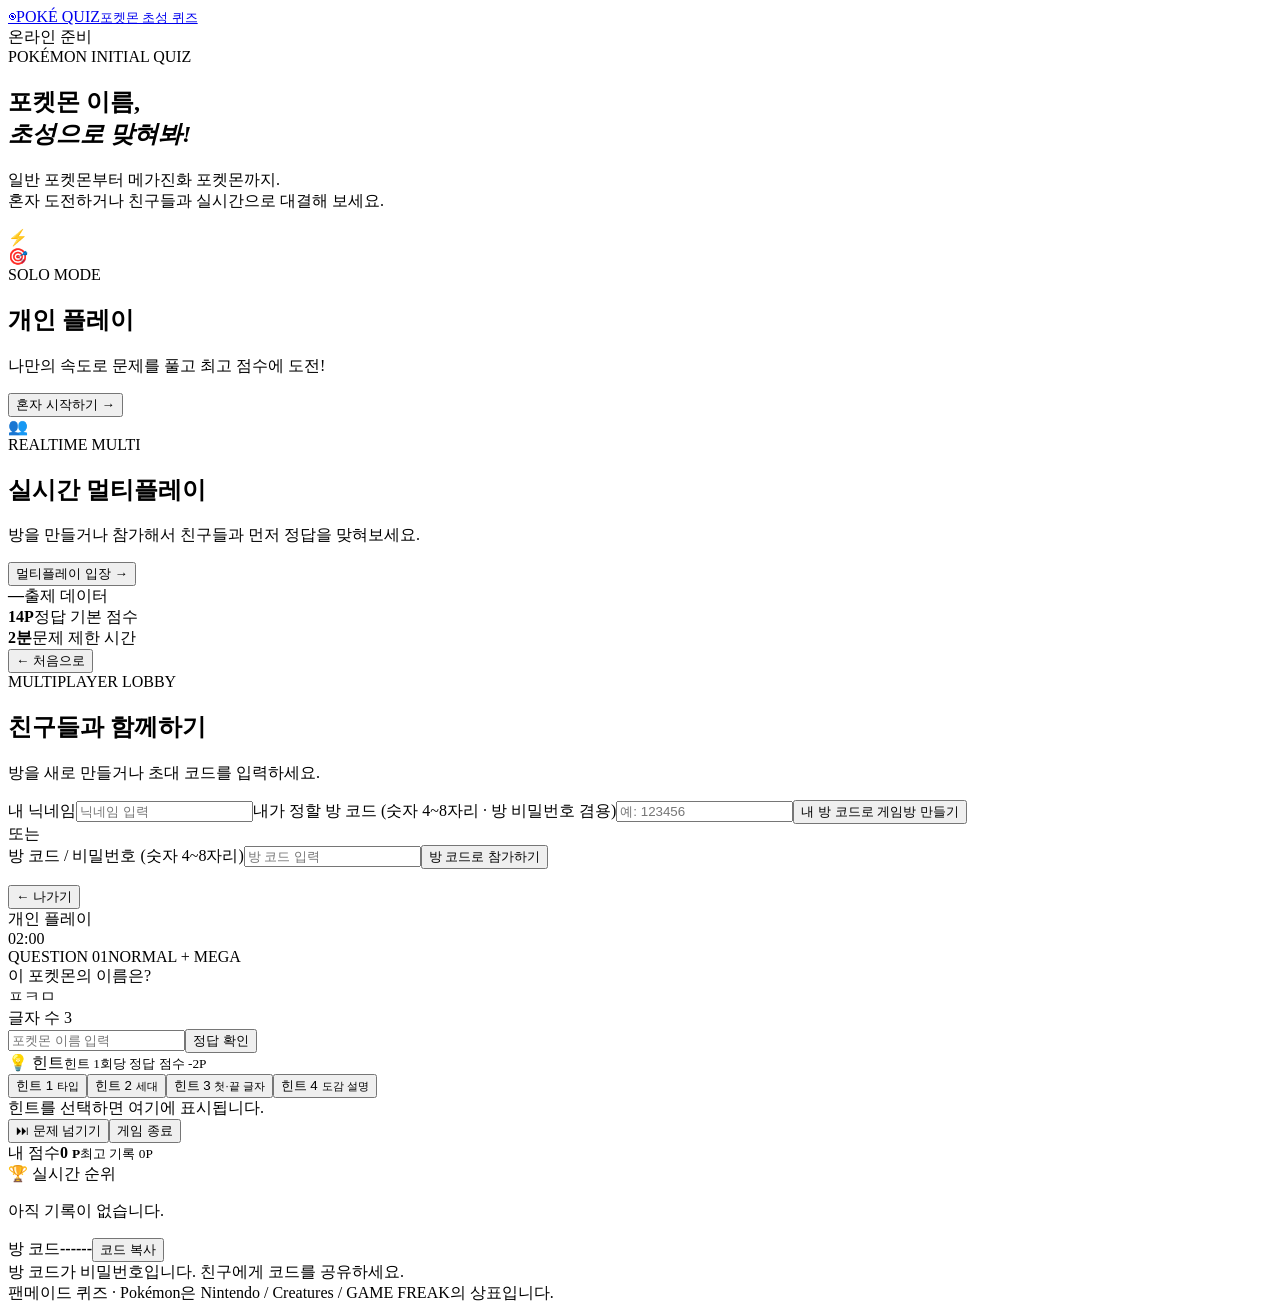
==== commit c078c4de: "Add files via upload" ====
--- a/public/index.html
+++ b/public/index.html
@@ -41,7 +41,7 @@
 <div class="stats-row"><div><strong id="totalPokemon">—</strong><span>출제 데이터</span></div><div><strong>14P</strong><span>정답 기본 점수</span></div><div><strong>2분</strong><span>문제 제한 시간</span></div></div>
 </section>
 <section id="roomSelect" class="view">
-<button class="back" data-home>← 처음으로</button><div class="panel narrow"><div class="eyebrow">MULTIPLAYER LOBBY</div><h2>친구들과 함께하기</h2><p class="muted">방을 새로 만들거나 초대 코드를 입력하세요.</p><label>내 닉네임<input id="nickname" maxlength="14" placeholder="닉네임 입력" autocomplete="nickname"></label><label>내가 정할 방 코드 (숫자 4~8자리)<input id="createCode" type="text" inputmode="numeric" pattern="[0-9]*" maxlength="8" placeholder="예: 123456" autocomplete="off"></label><label>방 비밀번호 (숫자 4~8자리)<input id="createPassword" type="password" inputmode="numeric" pattern="[0-9]*" maxlength="8" placeholder="방 비밀번호 설정" autocomplete="new-password"></label><button id="createRoom" class="primary full">내 방 코드로 게임방 만들기</button><div class="or"><span>또는</span></div><label>방 코드 (숫자 4~8자리)<input id="roomCodeInput" type="text" inputmode="numeric" pattern="[0-9]*" maxlength="8" placeholder="예: 123456" autocomplete="off"></label><label>방 비밀번호<input id="joinPassword" type="password" inputmode="numeric" pattern="[0-9]*" maxlength="8" placeholder="숫자 비밀번호 입력" autocomplete="current-password"></label><button id="joinRoom" class="secondary full">비밀번호로 참가하기</button><p id="roomError" class="error"></p></div>
+<button class="back" data-home>← 처음으로</button><div class="panel narrow"><div class="eyebrow">MULTIPLAYER LOBBY</div><h2>친구들과 함께하기</h2><p class="muted">방을 새로 만들거나 초대 코드를 입력하세요.</p><label>내 닉네임<input id="nickname" maxlength="14" placeholder="닉네임 입력" autocomplete="nickname"></label><label>내가 정할 방 코드 (숫자 4~8자리 · 방 비밀번호 겸용)<input id="createCode" type="text" inputmode="numeric" pattern="[0-9]*" maxlength="8" placeholder="예: 123456" autocomplete="off"></label><button id="createRoom" class="primary full">내 방 코드로 게임방 만들기</button><div class="or"><span>또는</span></div><label>방 코드 / 비밀번호 (숫자 4~8자리)<input id="roomCodeInput" type="text" inputmode="numeric" pattern="[0-9]*" maxlength="8" placeholder="방 코드 입력" autocomplete="off"></label><button id="joinRoom" class="secondary full">방 코드로 참가하기</button><p id="roomError" class="error"></p></div>
 </section>
 <section id="game" class="view">
 <div class="game-head"><button class="back" id="leaveGame">← 나가기</button><div class="room-pill" id="modePill">개인 플레이</div><div class="timer" id="timer">02:00</div></div>
@@ -49,7 +49,7 @@
 <div class="question-card"><div class="question-meta"><span id="questionNo">QUESTION 01</span><span id="questionMode">NORMAL + MEGA</span></div><div class="question-title">이 포켓몬의 이름은?</div><div class="cho" id="cho">ㅍㅋㅁ</div><div class="length" id="length">글자 수 3</div><div class="answer-row"><input id="answerInput" placeholder="포켓몬 이름 입력" autocomplete="off" maxlength="30"><button id="submitAnswer" class="primary">정답 확인</button></div><div id="feedback" class="feedback" aria-live="polite"></div></div>
 <div class="hint-card"><div class="hint-title"><span>💡 힌트</span><small>힌트 1회당 정답 점수 -2P</small></div><div class="hint-buttons"><button data-hint="type">힌트 1 <small>타입</small></button><button data-hint="gen">힌트 2 <small>세대</small></button><button data-hint="letters">힌트 3 <small>첫·끝 글자</small></button><button data-hint="dex">힌트 4 <small>도감 설명</small></button></div><div id="hintOutput" class="hint-output">힌트를 선택하면 여기에 표시됩니다.</div></div>
 <div class="action-row"><button id="nextQuestion" class="secondary">⏭ 문제 넘기기</button><button id="endGame" class="ghost">게임 종료</button></div>
-</div><aside class="side-panel"><div class="score-box"><span>내 점수</span><strong id="myScore">0 <small>P</small></strong><small id="personalBest">최고 기록 0P</small></div><div class="rank-box"><div class="rank-title">🏆 실시간 순위</div><div id="ranking" class="ranking"><p class="muted">아직 기록이 없습니다.</p></div></div><div id="roomInfo" class="room-info hidden"><span>방 코드</span><strong id="roomCodeDisplay">------</strong><button id="copyRoom">코드 복사</button><div id="hostPasswordControls" class="hidden"><label>새 비밀번호<input id="changePasswordInput" type="password" inputmode="numeric" pattern="[0-9]*" maxlength="8" placeholder="숫자 4~8자리"></label><button id="changePasswordButton" type="button">비밀번호 변경</button></div><div class="muted tiny">친구에게 코드를 공유하세요.</div></div></aside></div>
+</div><aside class="side-panel"><div class="score-box"><span>내 점수</span><strong id="myScore">0 <small>P</small></strong><small id="personalBest">최고 기록 0P</small></div><div class="rank-box"><div class="rank-title">🏆 실시간 순위</div><div id="ranking" class="ranking"><p class="muted">아직 기록이 없습니다.</p></div></div><div id="roomInfo" class="room-info hidden"><span>방 코드</span><strong id="roomCodeDisplay">------</strong><button id="copyRoom">코드 복사</button><div class="muted tiny">방 코드가 비밀번호입니다. 친구에게 코드를 공유하세요.</div></div></aside></div>
 </section>
 </main><footer>팬메이드 퀴즈 · Pokémon은 Nintendo / Creatures / GAME FREAK의 상표입니다.</footer>
 </div><div id="toast" class="toast" role="status"></div><script src="/app.js" type="module"></script>
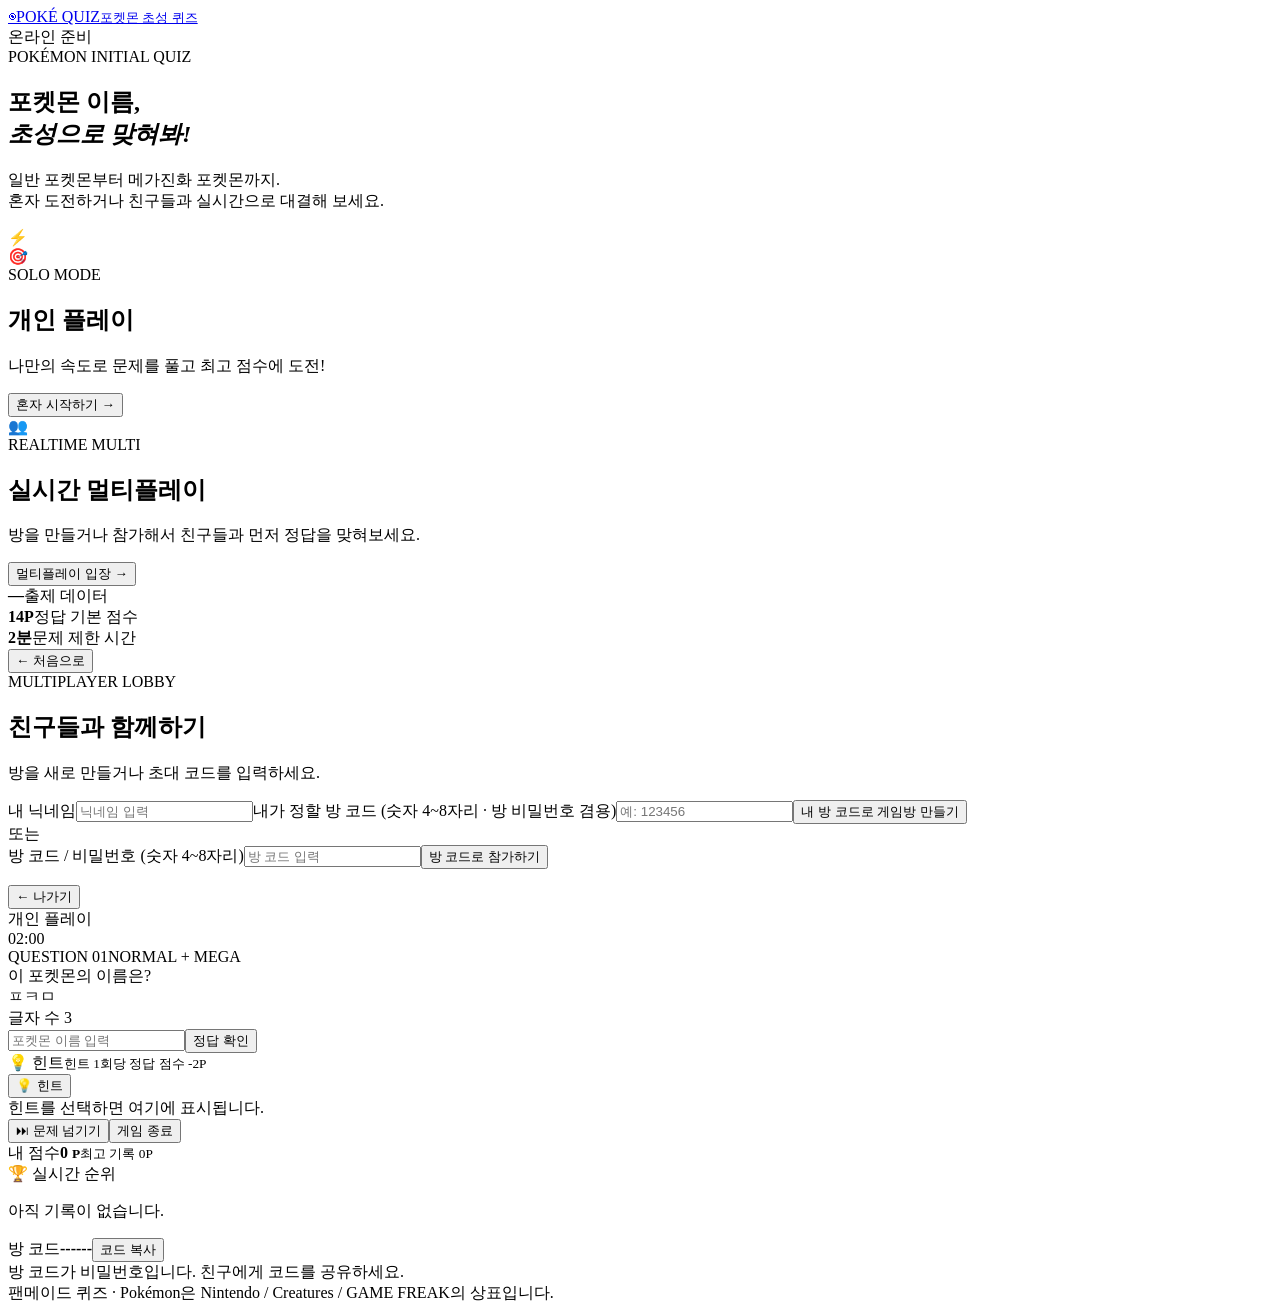
==== commit 261b7dfa: "Add files via upload" ====
--- a/public/index.html
+++ b/public/index.html
@@ -47,7 +47,7 @@
 <div class="game-head"><button class="back" id="leaveGame">← 나가기</button><div class="room-pill" id="modePill">개인 플레이</div><div class="timer" id="timer">02:00</div></div>
 <div class="game-layout"><div class="main-game">
 <div class="question-card"><div class="question-meta"><span id="questionNo">QUESTION 01</span><span id="questionMode">NORMAL + MEGA</span></div><div class="question-title">이 포켓몬의 이름은?</div><div class="cho" id="cho">ㅍㅋㅁ</div><div class="length" id="length">글자 수 3</div><div class="answer-row"><input id="answerInput" placeholder="포켓몬 이름 입력" autocomplete="off" maxlength="30"><button id="submitAnswer" class="primary">정답 확인</button></div><div id="feedback" class="feedback" aria-live="polite"></div></div>
-<div class="hint-card"><div class="hint-title"><span>💡 힌트</span><small>힌트 1회당 정답 점수 -2P</small></div><div class="hint-buttons"><button data-hint="type">힌트 1 <small>타입</small></button><button data-hint="gen">힌트 2 <small>세대</small></button><button data-hint="letters">힌트 3 <small>첫·끝 글자</small></button><button data-hint="dex">힌트 4 <small>도감 설명</small></button></div><div id="hintOutput" class="hint-output">힌트를 선택하면 여기에 표시됩니다.</div></div>
+<div class="hint-card"><div class="hint-title"><span>💡 힌트</span><small>힌트 1회당 정답 점수 -2P</small></div><div class="hint-buttons"><button id="useHint" data-hint="next">💡 힌트</button></div><div id="hintOutput" class="hint-output">힌트를 선택하면 여기에 표시됩니다.</div></div>
 <div class="action-row"><button id="nextQuestion" class="secondary">⏭ 문제 넘기기</button><button id="endGame" class="ghost">게임 종료</button></div>
 </div><aside class="side-panel"><div class="score-box"><span>내 점수</span><strong id="myScore">0 <small>P</small></strong><small id="personalBest">최고 기록 0P</small></div><div class="rank-box"><div class="rank-title">🏆 실시간 순위</div><div id="ranking" class="ranking"><p class="muted">아직 기록이 없습니다.</p></div></div><div id="roomInfo" class="room-info hidden"><span>방 코드</span><strong id="roomCodeDisplay">------</strong><button id="copyRoom">코드 복사</button><div class="muted tiny">방 코드가 비밀번호입니다. 친구에게 코드를 공유하세요.</div></div></aside></div>
 </section>
